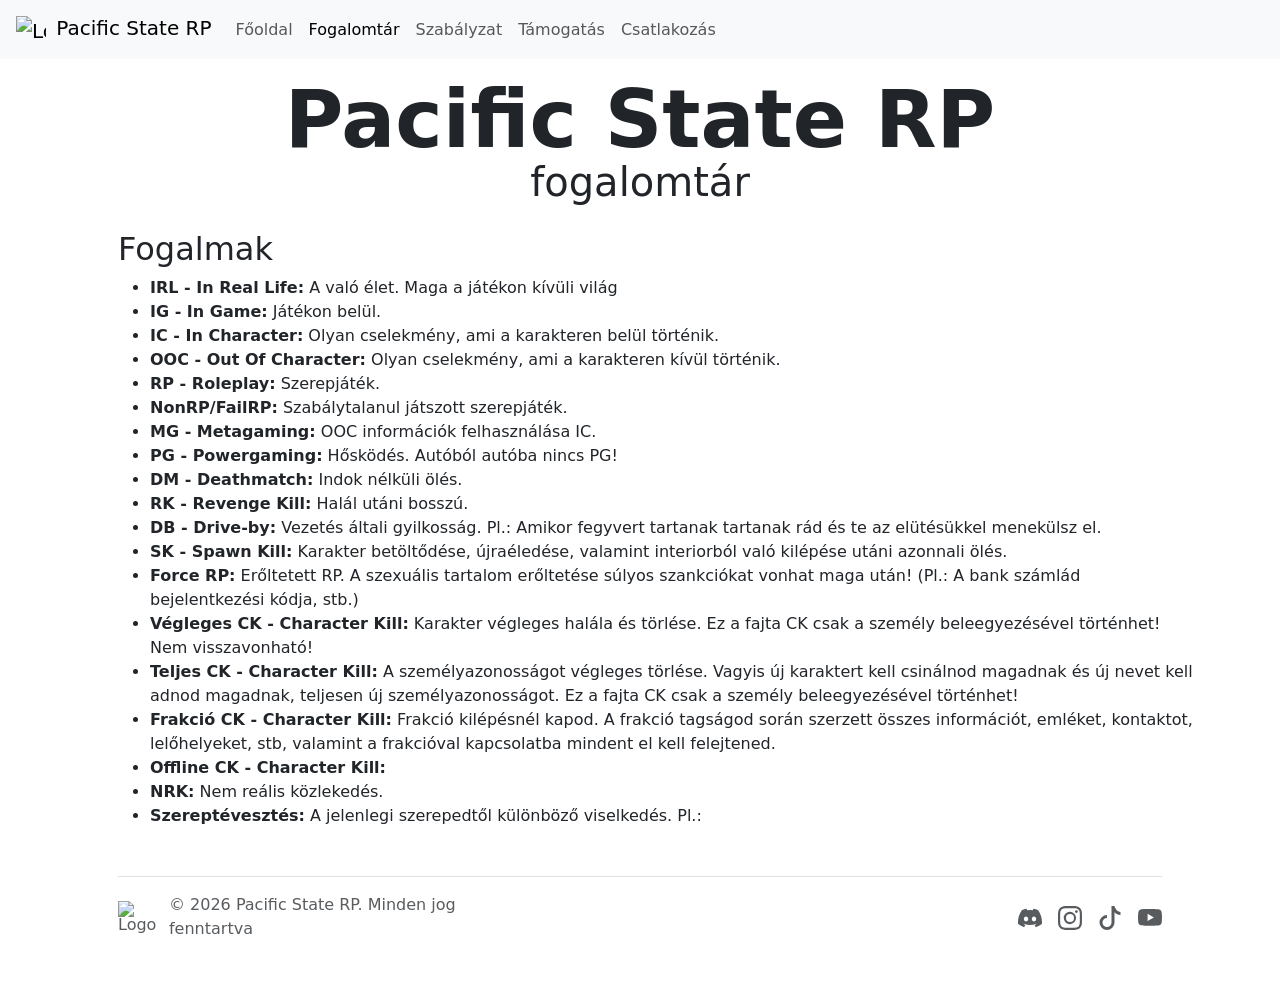
==== fogalomtar.html @ 3e6dc7ab "Add files via upload" ====
<!DOCTYPE html>
<html lang="hu">
<head>
    <meta charset="UTF-8">
    <meta name="viewport" content="width=device-width, initial-scale=1.0">
    <script src="https://cdn.jsdelivr.net/npm/bootstrap@5.3.8/dist/js/bootstrap.bundle.min.js" integrity="sha384-FKyoEForCGlyvwx9Hj09JcYn3nv7wiPVlz7YYwJrWVcXK/BmnVDxM+D2scQbITxI" crossorigin="anonymous"></script>
    <script src="js/script.js"></script>
    <link rel="stylesheet" href="https://cdn.jsdelivr.net/npm/bootstrap@5.3.8/dist/css/bootstrap.min.css" integrity="sha384-sRIl4kxILFvY47J16cr9ZwB07vP4J8+LH7qKQnuqkuIAvNWLzeN8tE5YBujZqJLB" crossorigin="anonymous">
    <link rel="stylesheet" href="css/style.css">
    <link rel="shortcut icon" href="img/pacificstaterpkeklogo.png" type="image/x-icon">
    <title>Pacific State RP</title>
</head>

<body>
<nav class="navbar fixed-top navbar-expand-md bg-body-tertiary">
    <div class="container-fluid">
        <a class="navbar-brand" href="index.html">
            <img src="img/pacificstaterpkeklogo.png" alt="Logo" width="30" class="d-inline-block align-text-top mx-1">
            Pacific State RP
        </a>
        <button class="navbar-toggler" type="button" data-bs-toggle="collapse" data-bs-target="#navbarSupportedContent" aria-controls="navbarSupportedContent" aria-expanded="false" aria-label="Toggle navigation">
            <span class="navbar-toggler-icon"></span>
        </button>
        <div class="collapse navbar-collapse" id="navbarSupportedContent">
            <ul class="navbar-nav me-auto mb-0 mb-lg-0">
                <li class="nav-item">
                    <a class="nav-link" href="index.html">Főoldal</a>
                </li>
                <li class="nav-item">
                    <a class="nav-link active" aria-current="page" href="fogalomtar.html">Fogalomtár</a>
                </li>
                <li class="nav-item">
                    <a class="nav-link" href="szabalyzat.html">Szabályzat</a>
                </li>
                <li class="nav-item">
                    <a class="nav-link" href="https://pacific-state-rp.tebex.io/" target="_blank">Támogatás</a>
                </li>
                <li class="nav-item">
                    <a class="nav-link" href="https://cfx.re/join/jlrroa" target="_blank">Csatlakozás</a>
                </li>
            </ul>
        </div>
    </div>
</nav>

<div class="container mt-5">
    <div class="row">
        <div class="col text-center mt-4 mb-3">
            <h1 class="display-1 fw-bold" style="margin-bottom: -10px;">Pacific State RP</h1>
            <h1 class="display-6">fogalomtár</h1>
        </div>
    </div>
</div>

<div class="container ps-5 mb-5 szabalyzat">
    <h2 class="me-5">
        Fogalmak
    </h2>
    <ul>
        <li><b>IRL - In Real Life:</b> A való élet. Maga a játékon kívüli világ</li>
        <li><b>IG - In Game:</b> Játékon belül.</li>
        <li><b>IC - In Character:</b> Olyan cselekmény, ami a karakteren belül történik.</li>
        <li><b>OOC - Out Of Character:</b> Olyan cselekmény, ami a karakteren kívül történik.</li>
        <li><b>RP - Roleplay:</b> Szerepjáték.</li>
        <li><b>NonRP/FailRP:</b> Szabálytalanul játszott szerepjáték.</li>
        <li><b>MG - Metagaming:</b> OOC információk felhasználása IC.</li>
        <li><b>PG - Powergaming:</b> Hősködés. Autóból autóba nincs PG!</li>
        <li><b>DM - Deathmatch:</b> Indok nélküli ölés.</li>
        <li><b>RK - Revenge Kill:</b> Halál utáni bosszú.</li>
        <li><b>DB - Drive-by:</b> Vezetés általi gyilkosság. Pl.: Amikor fegyvert tartanak tartanak rád és te az elütésükkel menekülsz el.</li>
        <li><b>SK - Spawn Kill:</b> Karakter betöltődése, újraéledése, valamint interiorból való kilépése utáni azonnali ölés.</li>
        <li><b>Force RP:</b> Erőltetett RP. A szexuális tartalom erőltetése súlyos szankciókat vonhat maga után! (Pl.: A bank számlád bejelentkezési kódja, stb.)</li>
        <li><b>Végleges CK - Character Kill:</b> Karakter végleges halála és törlése. Ez a fajta CK csak a személy beleegyezésével történhet! Nem visszavonható!</li>
        <li><b>Teljes CK - Character Kill:</b> A személyazonosságot végleges törlése. Vagyis új karaktert kell csinálnod magadnak és új nevet kell adnod magadnak, teljesen új személyazonosságot. Ez a fajta CK csak a személy beleegyezésével történhet!</li>
        <li><b>Frakció CK - Character Kill:</b> Frakció kilépésnél kapod. A frakció tagságod során szerzett összes információt, emléket, kontaktot, lelőhelyeket, stb, valamint a frakcióval kapcsolatba mindent el kell felejtened.</li>
        <li><b>Offline CK - Character Kill:</b> </li>
        <li><b>NRK:</b> Nem reális közlekedés.</li>
        <li><b>Szereptévesztés:</b> A jelenlegi szerepedtől különböző viselkedés. Pl.:</li>
    </ul>
</div>

<div class="container px-5">
    <footer class="d-flex flex-wrap justify-content-between align-items-center py-3 my-4 border-top">
        <div class="col-md-4 d-flex align-items-center">
            <a href="index.html" class="mb-3 me-2 mb-md-0 text-body-secondary text-decoration-none lh-1" aria-label="Pacific State RP">
                <img src="img/pacificstaterpkeklogo.png" alt="Logo" width="30">
            </a>
            <span class="mb-3 mb-md-0 text-body-secondary">© 2026 Pacific State RP. Minden jog fenntartva</span>
        </div>
        <ul class="nav col-md-4 justify-content-end list-unstyled d-flex">
            <li class="ms-3">
                <a class="text-body-secondary" href="https://discord.gg/3FPXnSfdRt" target="_blank" aria-label="Discord">
                    <svg xmlns="http://www.w3.org/2000/svg" width="24" height="24" fill="currentColor" class="bi bi-discord" viewBox="0 0 16 16">
                        <path d="M13.545 2.907a13.2 13.2 0 0 0-3.257-1.011.05.05 0 0 0-.052.025c-.141.25-.297.577-.406.833a12.2 12.2 0 0 0-3.658 0 8 8 0 0 0-.412-.833.05.05 0 0 0-.052-.025c-1.125.194-2.22.534-3.257 1.011a.04.04 0 0 0-.021.018C.356 6.024-.213 9.047.066 12.032q.003.022.021.037a13.3 13.3 0 0 0 3.995 2.02.05.05 0 0 0 .056-.019q.463-.63.818-1.329a.05.05 0 0 0-.01-.059l-.018-.011a9 9 0 0 1-1.248-.595.05.05 0 0 1-.02-.066l.015-.019q.127-.095.248-.195a.05.05 0 0 1 .051-.007c2.619 1.196 5.454 1.196 8.041 0a.05.05 0 0 1 .053.007q.121.1.248.195a.05.05 0 0 1-.004.085 8 8 0 0 1-1.249.594.05.05 0 0 0-.03.03.05.05 0 0 0 .003.041c.24.465.515.909.817 1.329a.05.05 0 0 0 .056.019 13.2 13.2 0 0 0 4.001-2.02.05.05 0 0 0 .021-.037c.334-3.451-.559-6.449-2.366-9.106a.03.03 0 0 0-.02-.019m-8.198 7.307c-.789 0-1.438-.724-1.438-1.612s.637-1.613 1.438-1.613c.807 0 1.45.73 1.438 1.613 0 .888-.637 1.612-1.438 1.612m5.316 0c-.788 0-1.438-.724-1.438-1.612s.637-1.613 1.438-1.613c.807 0 1.451.73 1.438 1.613 0 .888-.631 1.612-1.438 1.612"/>
                    </svg>
                </a>
            </li>
            <li class="ms-3">
                <a class="text-body-secondary" href="https://www.instagram.com/pacificstaterp" target="_blank" aria-label="Instagram">
                    <svg xmlns="http://www.w3.org/2000/svg" width="24" height="24" fill="currentColor" class="bi bi-instagram" viewBox="0 0 16 16">
                        <path d="M8 0C5.829 0 5.556.01 4.703.048 3.85.088 3.269.222 2.76.42a3.9 3.9 0 0 0-1.417.923A3.9 3.9 0 0 0 .42 2.76C.222 3.268.087 3.85.048 4.7.01 5.555 0 5.827 0 8.001c0 2.172.01 2.444.048 3.297.04.852.174 1.433.372 1.942.205.526.478.972.923 1.417.444.445.89.719 1.416.923.51.198 1.09.333 1.942.372C5.555 15.99 5.827 16 8 16s2.444-.01 3.298-.048c.851-.04 1.434-.174 1.943-.372a3.9 3.9 0 0 0 1.416-.923c.445-.445.718-.891.923-1.417.197-.509.332-1.09.372-1.942C15.99 10.445 16 10.173 16 8s-.01-2.445-.048-3.299c-.04-.851-.175-1.433-.372-1.941a3.9 3.9 0 0 0-.923-1.417A3.9 3.9 0 0 0 13.24.42c-.51-.198-1.092-.333-1.943-.372C10.443.01 10.172 0 7.998 0zm-.717 1.442h.718c2.136 0 2.389.007 3.232.046.78.035 1.204.166 1.486.275.373.145.64.319.92.599s.453.546.598.92c.11.281.24.705.275 1.485.039.843.047 1.096.047 3.231s-.008 2.389-.047 3.232c-.035.78-.166 1.203-.275 1.485a2.5 2.5 0 0 1-.599.919c-.28.28-.546.453-.92.598-.28.11-.704.24-1.485.276-.843.038-1.096.047-3.232.047s-2.39-.009-3.233-.047c-.78-.036-1.203-.166-1.485-.276a2.5 2.5 0 0 1-.92-.598 2.5 2.5 0 0 1-.6-.92c-.109-.281-.24-.705-.275-1.485-.038-.843-.046-1.096-.046-3.233s.008-2.388.046-3.231c.036-.78.166-1.204.276-1.486.145-.373.319-.64.599-.92s.546-.453.92-.598c.282-.11.705-.24 1.485-.276.738-.034 1.024-.044 2.515-.045zm4.988 1.328a.96.96 0 1 0 0 1.92.96.96 0 0 0 0-1.92m-4.27 1.122a4.109 4.109 0 1 0 0 8.217 4.109 4.109 0 0 0 0-8.217m0 1.441a2.667 2.667 0 1 1 0 5.334 2.667 2.667 0 0 1 0-5.334"/>
                    </svg>
                </a>
            </li>
            <li class="ms-3">
                <a class="text-body-secondary" href="https://www.tiktok.com/@psrp_2024" target="_blank" aria-label="TikTok">
                    <svg xmlns="http://www.w3.org/2000/svg" width="24" height="24" fill="currentColor" class="bi bi-tiktok" viewBox="0 0 16 16">
                        <path d="M9 0h1.98c.144.715.54 1.617 1.235 2.512C12.895 3.389 13.797 4 15 4v2c-1.753 0-3.07-.814-4-1.829V11a5 5 0 1 1-5-5v2a3 3 0 1 0 3 3z"/>
                    </svg>
                </a>
            </li>
            <li class="ms-3">
                <a class="text-body-secondary" href="https://www.youtube.com/@Pacific_State_RP" target="_blank" aria-label="YouTube">
                    <svg xmlns="http://www.w3.org/2000/svg" width="24" height="24" fill="currentColor" class="bi bi-youtube" viewBox="0 0 16 16">
                        <path d="M8.051 1.999h.089c.822.003 4.987.033 6.11.335a2.01 2.01 0 0 1 1.415 1.42c.101.38.172.883.22 1.402l.01.104.022.26.008.104c.065.914.073 1.77.074 1.957v.075c-.001.194-.01 1.108-.082 2.06l-.008.105-.009.104c-.05.572-.124 1.14-.235 1.558a2.01 2.01 0 0 1-1.415 1.42c-1.16.312-5.569.334-6.18.335h-.142c-.309 0-1.587-.006-2.927-.052l-.17-.006-.087-.004-.171-.007-.171-.007c-1.11-.049-2.167-.128-2.654-.26a2.01 2.01 0 0 1-1.415-1.419c-.111-.417-.185-.986-.235-1.558L.09 9.82l-.008-.104A31 31 0 0 1 0 7.68v-.123c.002-.215.01-.958.064-1.778l.007-.103.003-.052.008-.104.022-.26.01-.104c.048-.519.119-1.023.22-1.402a2.01 2.01 0 0 1 1.415-1.42c.487-.13 1.544-.21 2.654-.26l.17-.007.172-.006.086-.003.171-.007A100 100 0 0 1 7.858 2zM6.4 5.209v4.818l4.157-2.408z"/>
                    </svg>
                </a>
            </li>
        </ul>
    </footer>
</div>
</body>
</html>
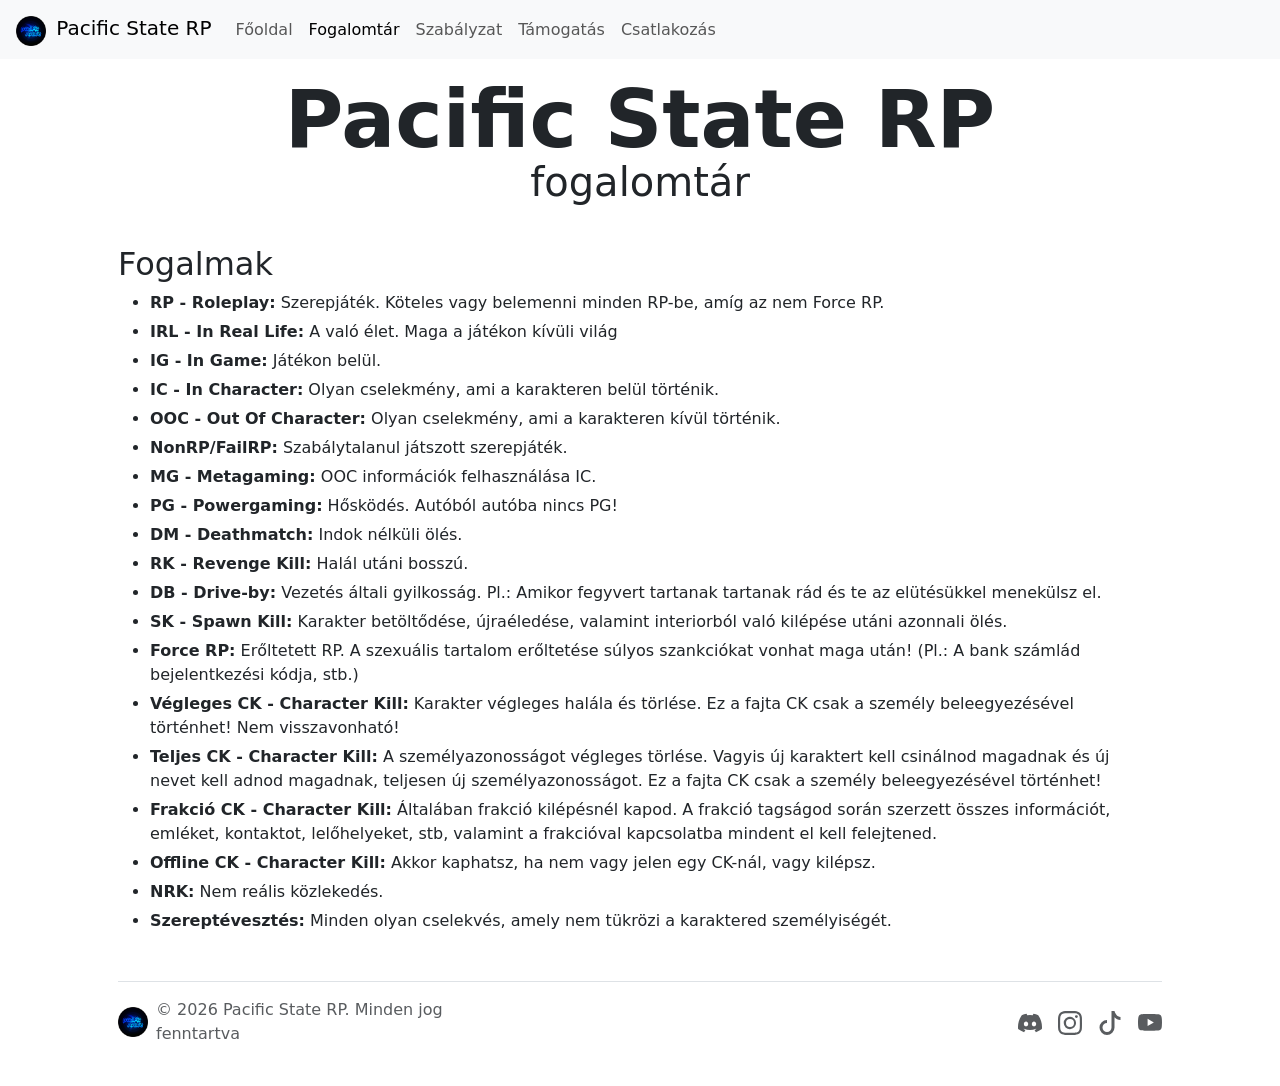
==== commit 79d30f6e: "szabalyzat es fogalomtar javitasa (+ fooldal ideiglenes frissitese)" ====
--- a/fogalomtar.html
+++ b/fogalomtar.html
@@ -14,7 +14,7 @@
 <body>
 <nav class="navbar fixed-top navbar-expand-md bg-body-tertiary">
     <div class="container-fluid">
-        <a class="navbar-brand" href="index.html">
+        <a class="navbar-brand" href="./">
             <img src="img/pacificstaterpkeklogo.png" alt="Logo" width="30" class="d-inline-block align-text-top mx-1">
             Pacific State RP
         </a>
@@ -24,13 +24,13 @@
         <div class="collapse navbar-collapse" id="navbarSupportedContent">
             <ul class="navbar-nav me-auto mb-0 mb-lg-0">
                 <li class="nav-item">
-                    <a class="nav-link" href="index.html">Főoldal</a>
+                    <a class="nav-link" href="./">Főoldal</a>
                 </li>
                 <li class="nav-item">
-                    <a class="nav-link active" aria-current="page" href="fogalomtar.html">Fogalomtár</a>
+                    <a class="nav-link active" aria-current="page" href="./fogalomtar">Fogalomtár</a>
                 </li>
                 <li class="nav-item">
-                    <a class="nav-link" href="szabalyzat.html">Szabályzat</a>
+                    <a class="nav-link" href="./szabalyzat">Szabályzat</a>
                 </li>
                 <li class="nav-item">
                     <a class="nav-link" href="https://pacific-state-rp.tebex.io/" target="_blank">Támogatás</a>
@@ -57,11 +57,11 @@
         Fogalmak
     </h2>
     <ul>
+        <li><b>RP - Roleplay:</b> Szerepjáték. Köteles vagy belemenni minden RP-be, amíg az nem Force RP.</li>
         <li><b>IRL - In Real Life:</b> A való élet. Maga a játékon kívüli világ</li>
         <li><b>IG - In Game:</b> Játékon belül.</li>
         <li><b>IC - In Character:</b> Olyan cselekmény, ami a karakteren belül történik.</li>
         <li><b>OOC - Out Of Character:</b> Olyan cselekmény, ami a karakteren kívül történik.</li>
-        <li><b>RP - Roleplay:</b> Szerepjáték.</li>
         <li><b>NonRP/FailRP:</b> Szabálytalanul játszott szerepjáték.</li>
         <li><b>MG - Metagaming:</b> OOC információk felhasználása IC.</li>
         <li><b>PG - Powergaming:</b> Hősködés. Autóból autóba nincs PG!</li>
@@ -72,17 +72,17 @@
         <li><b>Force RP:</b> Erőltetett RP. A szexuális tartalom erőltetése súlyos szankciókat vonhat maga után! (Pl.: A bank számlád bejelentkezési kódja, stb.)</li>
         <li><b>Végleges CK - Character Kill:</b> Karakter végleges halála és törlése. Ez a fajta CK csak a személy beleegyezésével történhet! Nem visszavonható!</li>
         <li><b>Teljes CK - Character Kill:</b> A személyazonosságot végleges törlése. Vagyis új karaktert kell csinálnod magadnak és új nevet kell adnod magadnak, teljesen új személyazonosságot. Ez a fajta CK csak a személy beleegyezésével történhet!</li>
-        <li><b>Frakció CK - Character Kill:</b> Frakció kilépésnél kapod. A frakció tagságod során szerzett összes információt, emléket, kontaktot, lelőhelyeket, stb, valamint a frakcióval kapcsolatba mindent el kell felejtened.</li>
-        <li><b>Offline CK - Character Kill:</b> </li>
+        <li><b>Frakció CK - Character Kill:</b> Általában frakció kilépésnél kapod. A frakció tagságod során szerzett összes információt, emléket, kontaktot, lelőhelyeket, stb, valamint a frakcióval kapcsolatba mindent el kell felejtened.</li>
+        <li><b>Offline CK - Character Kill:</b> Akkor kaphatsz, ha nem vagy jelen egy CK-nál, vagy kilépsz.</li>
         <li><b>NRK:</b> Nem reális közlekedés.</li>
-        <li><b>Szereptévesztés:</b> A jelenlegi szerepedtől különböző viselkedés. Pl.:</li>
+        <li><b>Szereptévesztés:</b> Minden olyan cselekvés, amely nem tükrözi a karaktered személyiségét.</li>
     </ul>
 </div>
 
 <div class="container px-5">
     <footer class="d-flex flex-wrap justify-content-between align-items-center py-3 my-4 border-top">
         <div class="col-md-4 d-flex align-items-center">
-            <a href="index.html" class="mb-3 me-2 mb-md-0 text-body-secondary text-decoration-none lh-1" aria-label="Pacific State RP">
+            <a href="./" class="mb-3 me-2 mb-md-0 text-body-secondary text-decoration-none lh-1" aria-label="Pacific State RP">
                 <img src="img/pacificstaterpkeklogo.png" alt="Logo" width="30">
             </a>
             <span class="mb-3 mb-md-0 text-body-secondary">© 2026 Pacific State RP. Minden jog fenntartva</span>
--- a/css/style.css
+++ b/css/style.css
@@ -0,0 +1,54 @@
+h2 {
+    margin-top: 15px;
+}
+
+ol {
+    padding-left: 0;
+}
+
+ol {
+    counter-reset: item;
+    list-style-type: none;
+    margin: 0;
+}
+
+li > ol {
+    margin-left: 0;
+}
+
+ol > li {
+    counter-increment: item;
+    padding-left: 2.7em;
+    position: relative;
+}
+
+ol > li::before {
+    content: counters(item, '.') '. ';
+    position: absolute;
+    left: 0;
+    width: 2em;
+    text-align: right;
+    padding-right: 0em;
+    white-space: nowrap;
+}
+
+.szabalyzat li {
+    margin-top: 5px;
+    padding-right: 2.7em;
+}
+
+.anchor-link {
+    padding: 0 .175rem;
+    font-weight: 400;
+    text-decoration: none;
+    opacity: 0;
+    transition: color .15s ease-in-out, opacity .15s ease-in-out;
+}
+
+.anchor-link::after {
+    content: " #";
+}
+
+.anchor-link:hover, :hover > .anchor-link {
+    opacity: 100;
+}
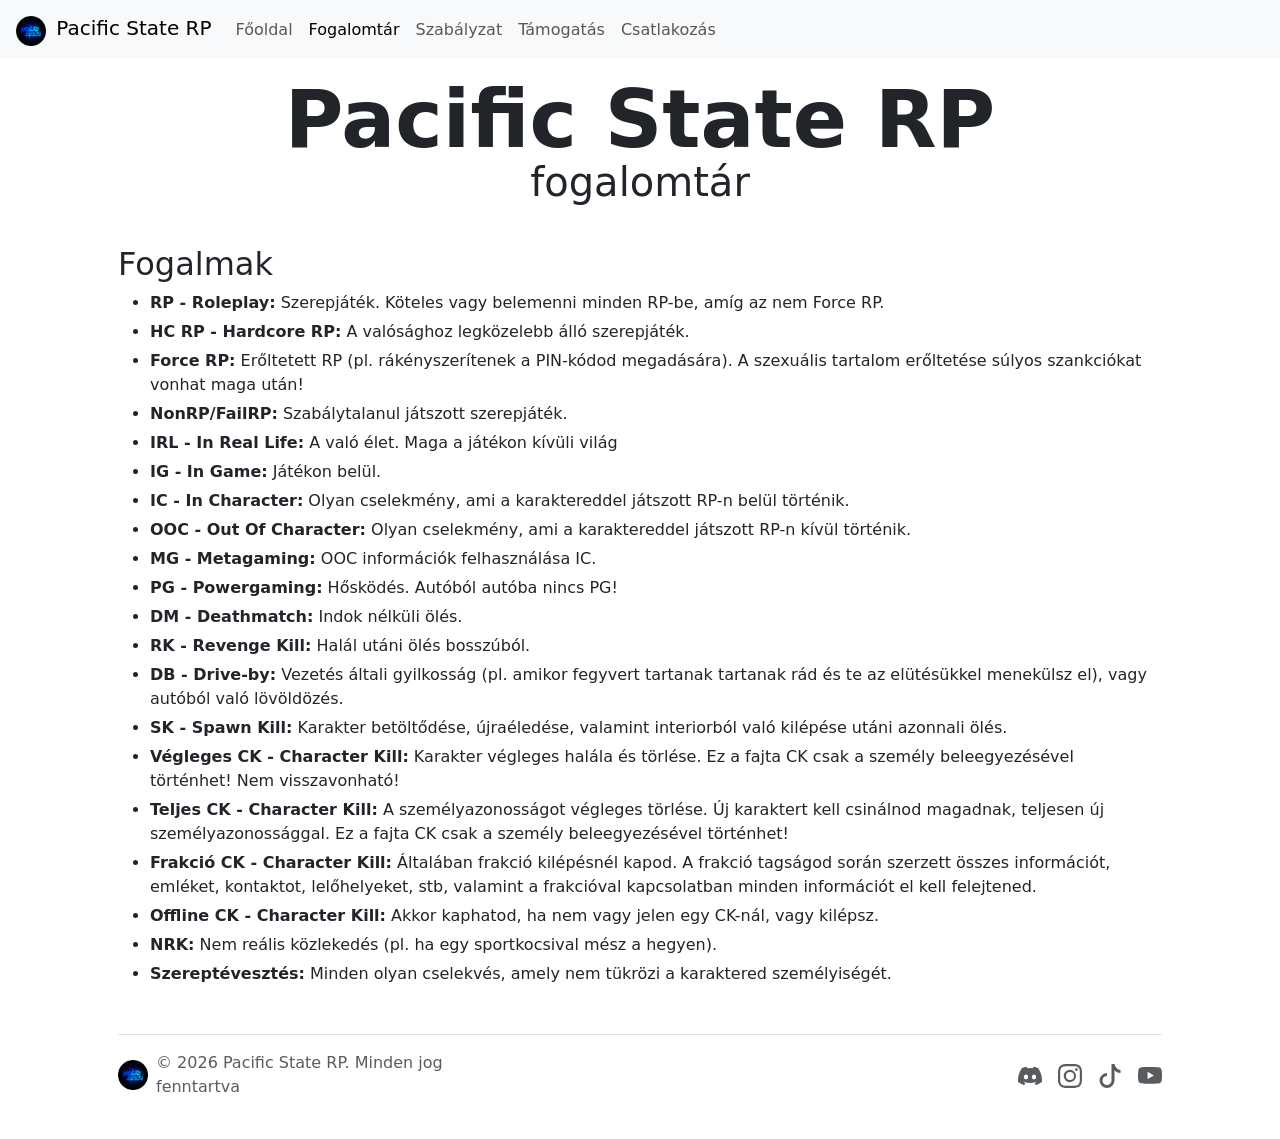
==== commit d027c8d3: "fogalomtar pontositasa" ====
--- a/fogalomtar.html
+++ b/fogalomtar.html
@@ -58,23 +58,24 @@
     </h2>
     <ul>
         <li><b>RP - Roleplay:</b> Szerepjáték. Köteles vagy belemenni minden RP-be, amíg az nem Force RP.</li>
+        <li><b>HC RP - Hardcore RP:</b> A valósághoz legközelebb álló szerepjáték.</li>
+        <li><b>Force RP:</b> Erőltetett RP (pl. rákényszerítenek a PIN-kódod megadására). A szexuális tartalom erőltetése súlyos szankciókat vonhat maga után!</li>
+        <li><b>NonRP/FailRP:</b> Szabálytalanul játszott szerepjáték.</li>
         <li><b>IRL - In Real Life:</b> A való élet. Maga a játékon kívüli világ</li>
         <li><b>IG - In Game:</b> Játékon belül.</li>
-        <li><b>IC - In Character:</b> Olyan cselekmény, ami a karakteren belül történik.</li>
-        <li><b>OOC - Out Of Character:</b> Olyan cselekmény, ami a karakteren kívül történik.</li>
-        <li><b>NonRP/FailRP:</b> Szabálytalanul játszott szerepjáték.</li>
+        <li><b>IC - In Character:</b> Olyan cselekmény, ami a karaktereddel játszott RP-n belül történik.</li>
+        <li><b>OOC - Out Of Character:</b> Olyan cselekmény, ami a karaktereddel játszott RP-n kívül történik.</li>
         <li><b>MG - Metagaming:</b> OOC információk felhasználása IC.</li>
         <li><b>PG - Powergaming:</b> Hősködés. Autóból autóba nincs PG!</li>
         <li><b>DM - Deathmatch:</b> Indok nélküli ölés.</li>
-        <li><b>RK - Revenge Kill:</b> Halál utáni bosszú.</li>
-        <li><b>DB - Drive-by:</b> Vezetés általi gyilkosság. Pl.: Amikor fegyvert tartanak tartanak rád és te az elütésükkel menekülsz el.</li>
+        <li><b>RK - Revenge Kill:</b> Halál utáni ölés bosszúból.</li>
+        <li><b>DB - Drive-by:</b> Vezetés általi gyilkosság (pl. amikor fegyvert tartanak tartanak rád és te az elütésükkel menekülsz el), vagy autóból való lövöldözés.</li>
         <li><b>SK - Spawn Kill:</b> Karakter betöltődése, újraéledése, valamint interiorból való kilépése utáni azonnali ölés.</li>
-        <li><b>Force RP:</b> Erőltetett RP. A szexuális tartalom erőltetése súlyos szankciókat vonhat maga után! (Pl.: A bank számlád bejelentkezési kódja, stb.)</li>
         <li><b>Végleges CK - Character Kill:</b> Karakter végleges halála és törlése. Ez a fajta CK csak a személy beleegyezésével történhet! Nem visszavonható!</li>
-        <li><b>Teljes CK - Character Kill:</b> A személyazonosságot végleges törlése. Vagyis új karaktert kell csinálnod magadnak és új nevet kell adnod magadnak, teljesen új személyazonosságot. Ez a fajta CK csak a személy beleegyezésével történhet!</li>
-        <li><b>Frakció CK - Character Kill:</b> Általában frakció kilépésnél kapod. A frakció tagságod során szerzett összes információt, emléket, kontaktot, lelőhelyeket, stb, valamint a frakcióval kapcsolatba mindent el kell felejtened.</li>
-        <li><b>Offline CK - Character Kill:</b> Akkor kaphatsz, ha nem vagy jelen egy CK-nál, vagy kilépsz.</li>
-        <li><b>NRK:</b> Nem reális közlekedés.</li>
+        <li><b>Teljes CK - Character Kill:</b> A személyazonosságot végleges törlése. Új karaktert kell csinálnod magadnak, teljesen új személyazonossággal. Ez a fajta CK csak a személy beleegyezésével történhet!</li>
+        <li><b>Frakció CK - Character Kill:</b> Általában frakció kilépésnél kapod. A frakció tagságod során szerzett összes információt, emléket, kontaktot, lelőhelyeket, stb, valamint a frakcióval kapcsolatban minden információt el kell felejtened.</li>
+        <li><b>Offline CK - Character Kill:</b> Akkor kaphatod, ha nem vagy jelen egy CK-nál, vagy kilépsz.</li>
+        <li><b>NRK:</b> Nem reális közlekedés (pl. ha egy sportkocsival mész a hegyen).</li>
         <li><b>Szereptévesztés:</b> Minden olyan cselekvés, amely nem tükrözi a karaktered személyiségét.</li>
     </ul>
 </div>
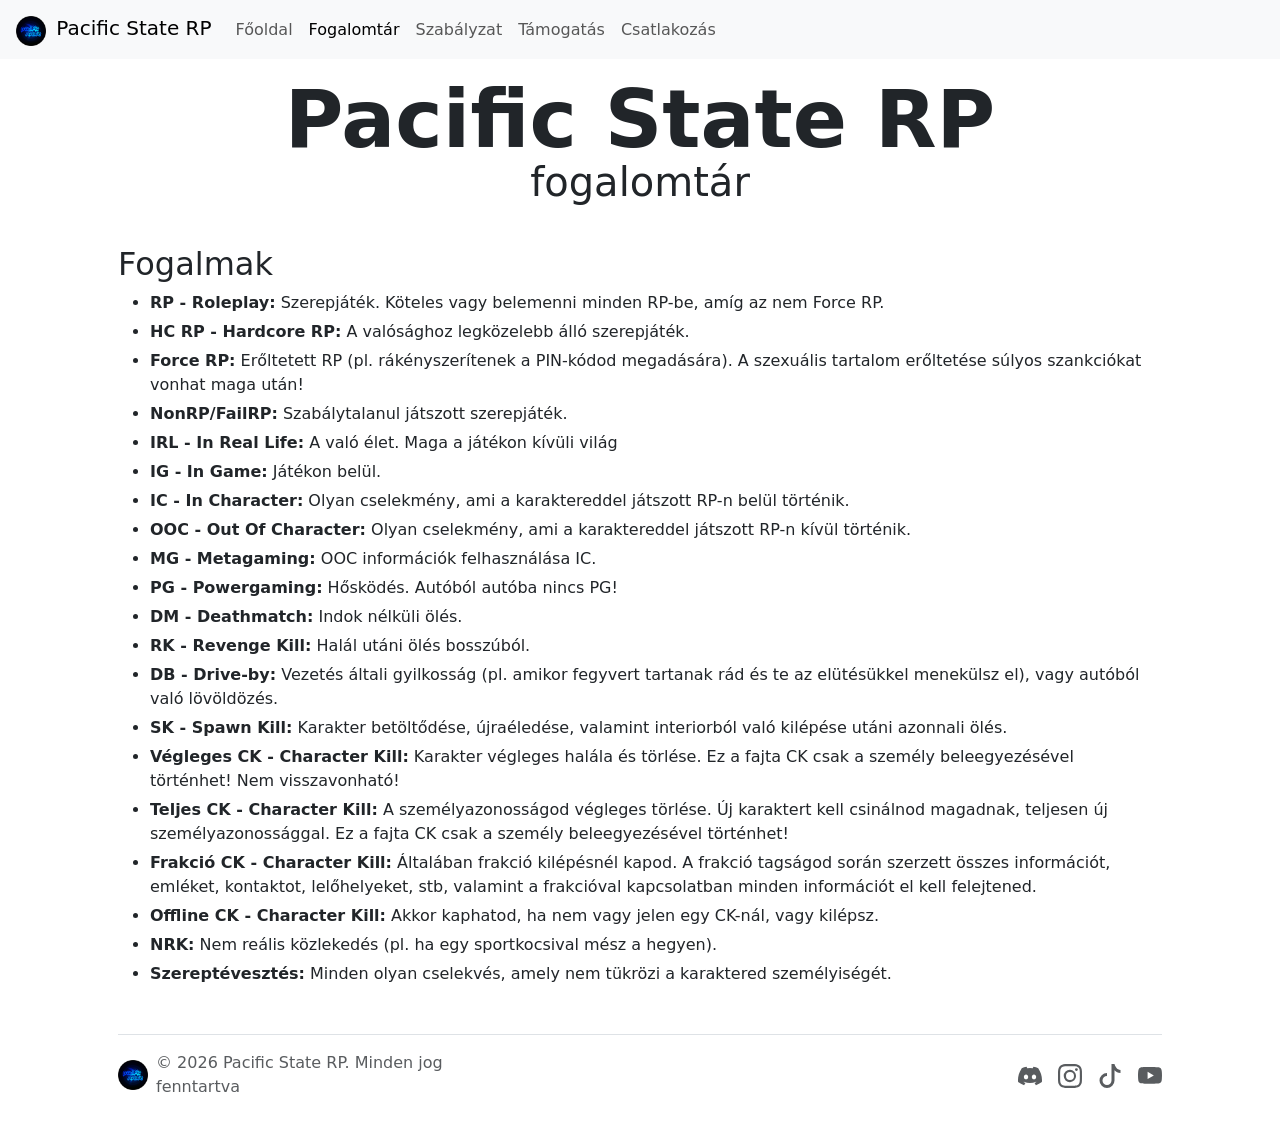
==== commit 45bdc169: "fogalomtar fix (koszi david)" ====
--- a/fogalomtar.html
+++ b/fogalomtar.html
@@ -69,10 +69,10 @@
         <li><b>PG - Powergaming:</b> Hősködés. Autóból autóba nincs PG!</li>
         <li><b>DM - Deathmatch:</b> Indok nélküli ölés.</li>
         <li><b>RK - Revenge Kill:</b> Halál utáni ölés bosszúból.</li>
-        <li><b>DB - Drive-by:</b> Vezetés általi gyilkosság (pl. amikor fegyvert tartanak tartanak rád és te az elütésükkel menekülsz el), vagy autóból való lövöldözés.</li>
+        <li><b>DB - Drive-by:</b> Vezetés általi gyilkosság (pl. amikor fegyvert tartanak rád és te az elütésükkel menekülsz el), vagy autóból való lövöldözés.</li>
         <li><b>SK - Spawn Kill:</b> Karakter betöltődése, újraéledése, valamint interiorból való kilépése utáni azonnali ölés.</li>
         <li><b>Végleges CK - Character Kill:</b> Karakter végleges halála és törlése. Ez a fajta CK csak a személy beleegyezésével történhet! Nem visszavonható!</li>
-        <li><b>Teljes CK - Character Kill:</b> A személyazonosságot végleges törlése. Új karaktert kell csinálnod magadnak, teljesen új személyazonossággal. Ez a fajta CK csak a személy beleegyezésével történhet!</li>
+        <li><b>Teljes CK - Character Kill:</b> A személyazonosságod végleges törlése. Új karaktert kell csinálnod magadnak, teljesen új személyazonossággal. Ez a fajta CK csak a személy beleegyezésével történhet!</li>
         <li><b>Frakció CK - Character Kill:</b> Általában frakció kilépésnél kapod. A frakció tagságod során szerzett összes információt, emléket, kontaktot, lelőhelyeket, stb, valamint a frakcióval kapcsolatban minden információt el kell felejtened.</li>
         <li><b>Offline CK - Character Kill:</b> Akkor kaphatod, ha nem vagy jelen egy CK-nál, vagy kilépsz.</li>
         <li><b>NRK:</b> Nem reális közlekedés (pl. ha egy sportkocsival mész a hegyen).</li>
